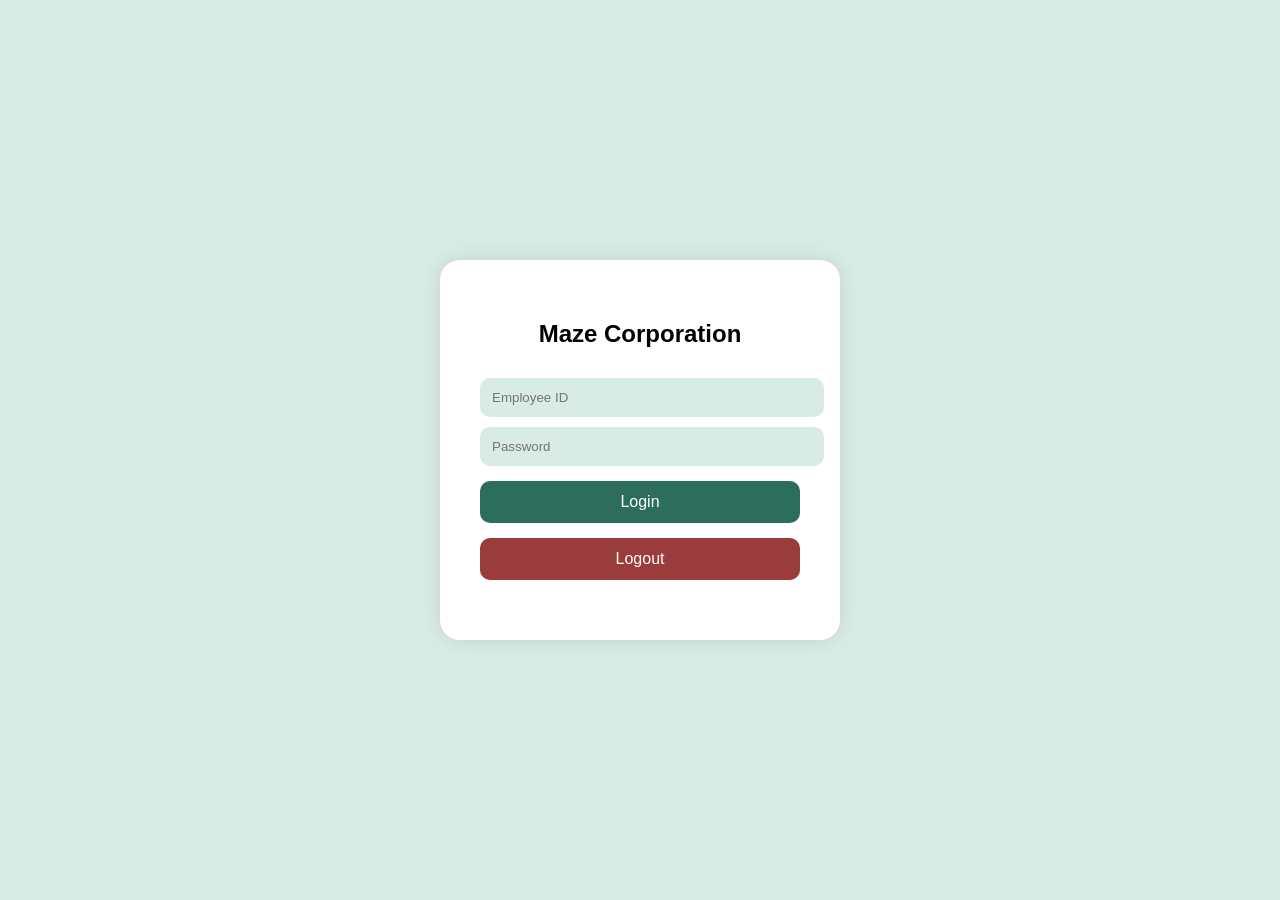
==== index.html @ d3320e2a "index.html" ====
<!DOCTYPE html>
<html>
<head>

<meta charset="UTF-8">
<meta name="viewport" content="width=device-width, initial-scale=1.0">

<title>Maze Attendance</title>

<style>

body{
font-family:Arial;
background:#d8ebe5;
display:flex;
justify-content:center;
align-items:center;
height:100vh;
margin:0;
}

.box{

background:white;
padding:40px;
border-radius:20px;
width:320px;
text-align:center;
box-shadow:0 0 20px rgba(0,0,0,0.1);

}

input{

width:100%;
padding:12px;
margin-top:10px;
border-radius:10px;
border:none;
background:#d8ebe5;

}

button{

width:100%;
padding:12px;
margin-top:15px;
border:none;
border-radius:10px;
background:#2d6d5c;
color:white;
font-size:16px;
cursor:pointer;

}

.logout{

background:#9b3c3c;

}

#status{

margin-top:20px;
font-weight:bold;

}

</style>

</head>

<body>

<div class="box">

<h2>Maze Corporation</h2>

<input type="text" id="employeeId" placeholder="Employee ID">

<input type="password" id="password" placeholder="Password">

<button onclick="login()">Login</button>

<button class="logout" onclick="logout()">Logout</button>

<div id="status"></div>

</div>

<script>

const scriptURL = 'https://script.google.com/macros/s/AKfycbyjqWs5kZk_83AKaGl8YXWdvSrTCnVP2L7ykjjJXuj_9iajZsVqD9Y7ADo-kpUCOozZ/exec';

async function sendData(action){

const employeeId =
document.getElementById('employeeId').value;

const password =
document.getElementById('password').value;

const status =
document.getElementById('status');

const data = {

action,
employeeId,
password

};

try{

const response = await fetch(scriptURL,{

method:'POST',
body:JSON.stringify(data)

});

const result = await response.json();

status.innerHTML = result.message;

}
catch(error){

status.innerHTML = 'Connection Error';

}

}

function login(){

sendData('login');

}

function logout(){

sendData('logout');

}

</script>

</body>
</html>
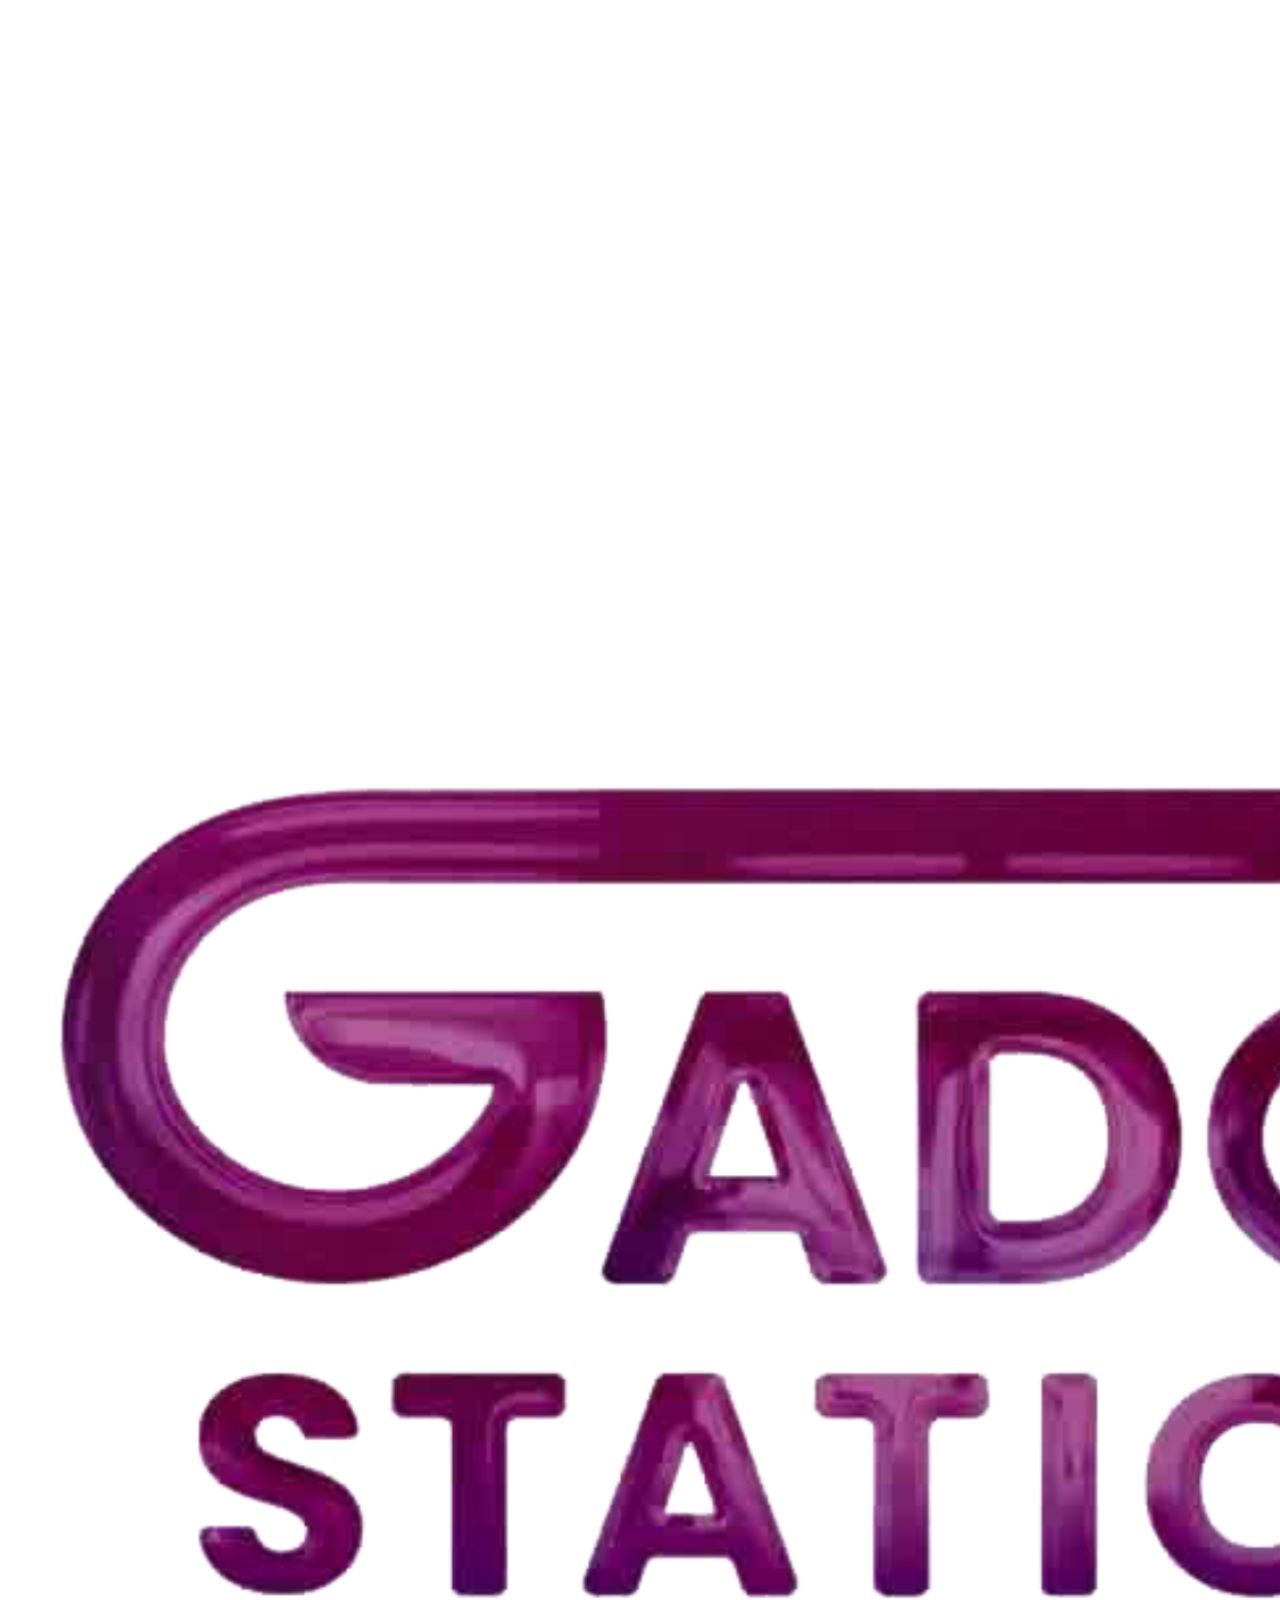
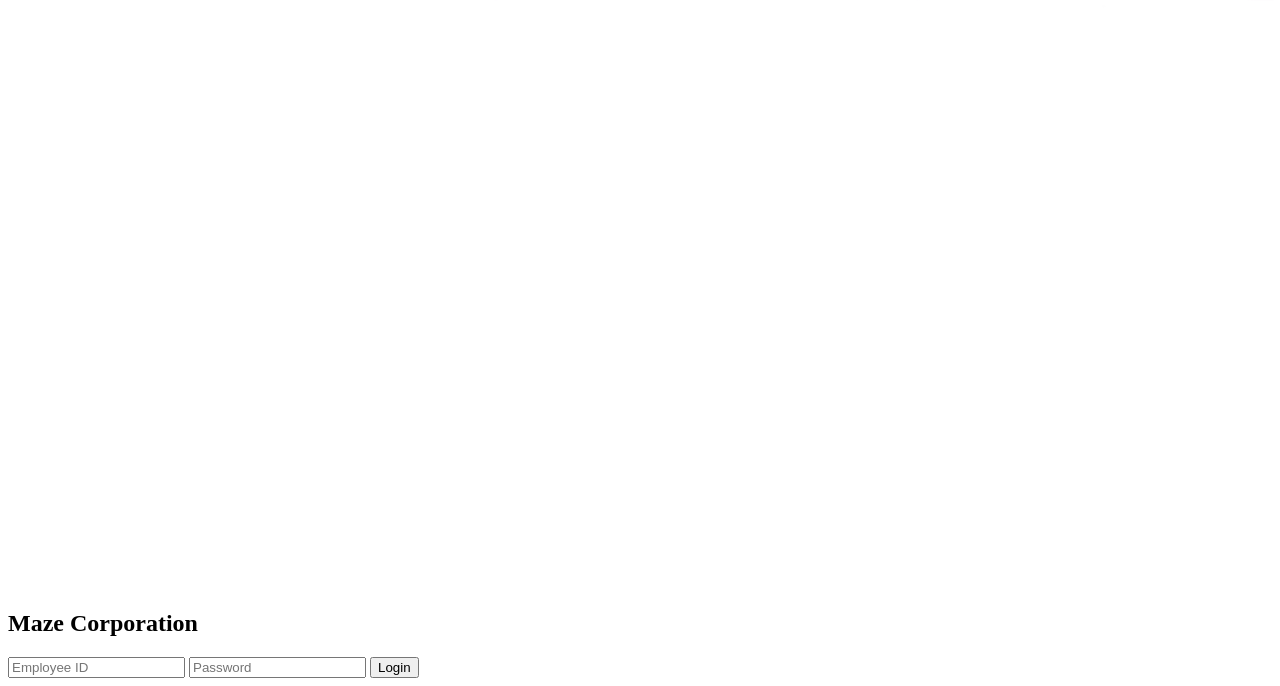
==== commit 62c55696: "index.html" ====
--- a/index.html
+++ b/index.html
@@ -7,68 +7,7 @@
 
 <title>Maze Attendance</title>
 
-<style>
-
-body{
-font-family:Arial;
-background:#d8ebe5;
-display:flex;
-justify-content:center;
-align-items:center;
-height:100vh;
-margin:0;
-}
-
-.box{
-
-background:white;
-padding:40px;
-border-radius:20px;
-width:320px;
-text-align:center;
-box-shadow:0 0 20px rgba(0,0,0,0.1);
-
-}
-
-input{
-
-width:100%;
-padding:12px;
-margin-top:10px;
-border-radius:10px;
-border:none;
-background:#d8ebe5;
-
-}
-
-button{
-
-width:100%;
-padding:12px;
-margin-top:15px;
-border:none;
-border-radius:10px;
-background:#2d6d5c;
-color:white;
-font-size:16px;
-cursor:pointer;
-
-}
-
-.logout{
-
-background:#9b3c3c;
-
-}
-
-#status{
-
-margin-top:20px;
-font-weight:bold;
-
-}
-
-</style>
+<link rel="stylesheet" href="style.css">
 
 </head>
 
@@ -76,78 +15,23 @@
 
 <div class="box">
 
+<img src="logo.png" class="logo">
+
 <h2>Maze Corporation</h2>
 
 <input type="text" id="employeeId" placeholder="Employee ID">
 
 <input type="password" id="password" placeholder="Password">
 
-<button onclick="login()">Login</button>
-
-<button class="logout" onclick="logout()">Logout</button>
+<button id="loginBtn" onclick="login()">
+Login
+</button>
 
 <div id="status"></div>
 
 </div>
 
-<script>
-
-const scriptURL = 'https://script.google.com/macros/s/AKfycbyjqWs5kZk_83AKaGl8YXWdvSrTCnVP2L7ykjjJXuj_9iajZsVqD9Y7ADo-kpUCOozZ/exec';
-
-async function sendData(action){
-
-const employeeId =
-document.getElementById('employeeId').value;
-
-const password =
-document.getElementById('password').value;
-
-const status =
-document.getElementById('status');
-
-const data = {
-
-action,
-employeeId,
-password
-
-};
-
-try{
-
-const response = await fetch(scriptURL,{
-
-method:'POST',
-body:JSON.stringify(data)
-
-});
-
-const result = await response.json();
-
-status.innerHTML = result.message;
-
-}
-catch(error){
-
-status.innerHTML = 'Connection Error';
-
-}
-
-}
-
-function login(){
-
-sendData('login');
-
-}
-
-function logout(){
-
-sendData('logout');
-
-}
-
-</script>
+<script src="script.js"></script>
 
 </body>
 </html>
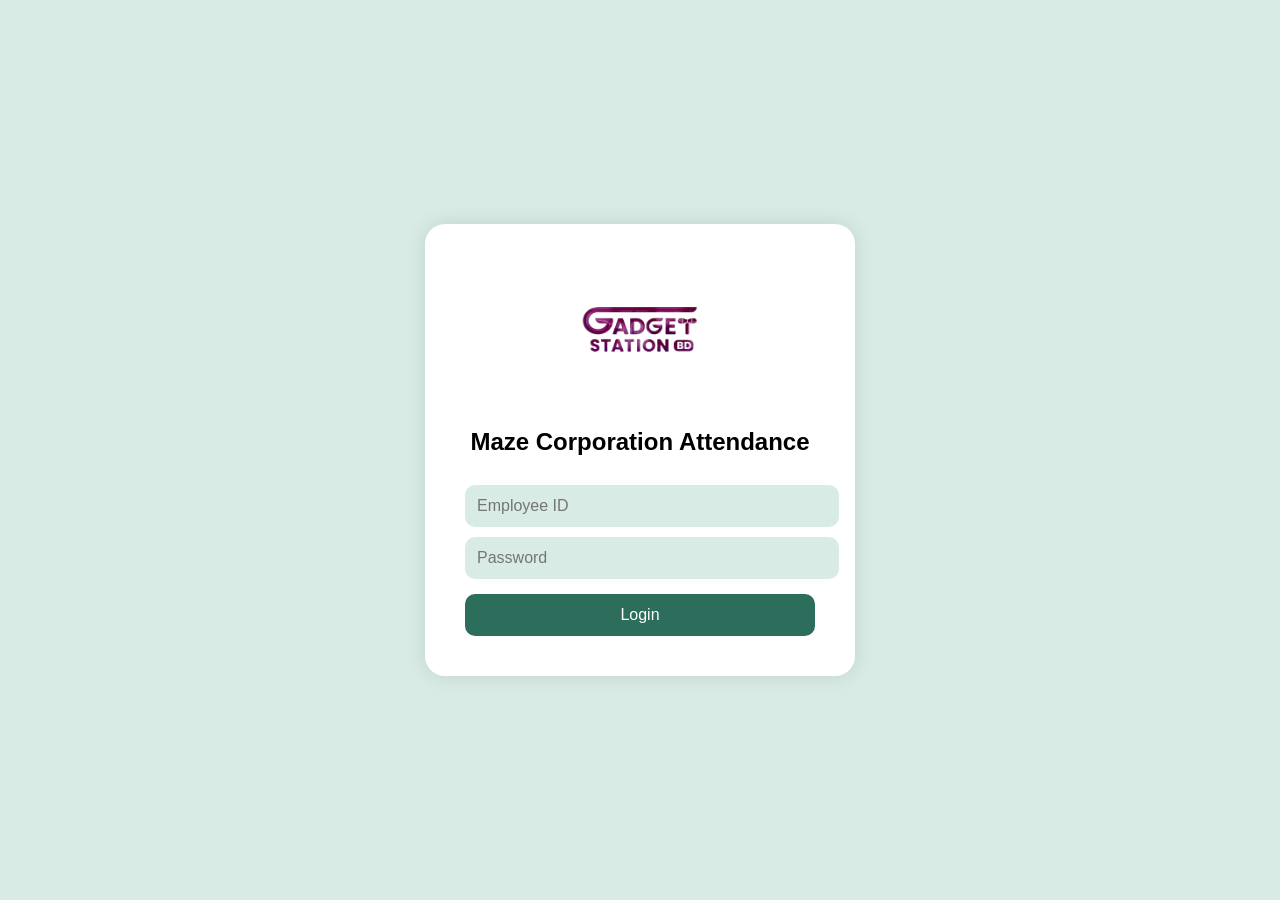
==== commit c91120fa: "index.html" ====
--- a/index.html
+++ b/index.html
@@ -17,7 +17,7 @@
 
 <img src="logo.png" class="logo">
 
-<h2>Maze Corporation</h2>
+<h2>Maze Corporation Attendance</h2>
 
 <input type="text" id="employeeId" placeholder="Employee ID">
 
--- a/style.css
+++ b/style.css
@@ -0,0 +1,79 @@
+body{
+
+font-family:Arial;
+background:#d8ebe5;
+display:flex;
+justify-content:center;
+align-items:center;
+height:100vh;
+margin:0;
+
+}
+
+.box{
+
+background:white;
+padding:40px;
+border-radius:20px;
+width:350px;
+text-align:center;
+box-shadow:0 0 20px rgba(0,0,0,0.1);
+
+}
+
+.logo{
+
+width:120px;
+margin-bottom:20px;
+
+}
+
+input{
+
+width:100%;
+padding:12px;
+margin-top:10px;
+border:none;
+border-radius:10px;
+background:#d8ebe5;
+font-size:16px;
+
+}
+
+button{
+
+width:100%;
+padding:12px;
+margin-top:15px;
+border:none;
+border-radius:10px;
+background:#2d6d5c;
+color:white;
+font-size:16px;
+cursor:pointer;
+
+}
+
+button:disabled{
+
+opacity:0.5;
+cursor:not-allowed;
+
+}
+
+.table{
+
+width:100%;
+border-collapse:collapse;
+margin-top:20px;
+
+}
+
+.table th,
+.table td{
+
+border:1px solid #ccc;
+padding:10px;
+font-size:14px;
+
+}
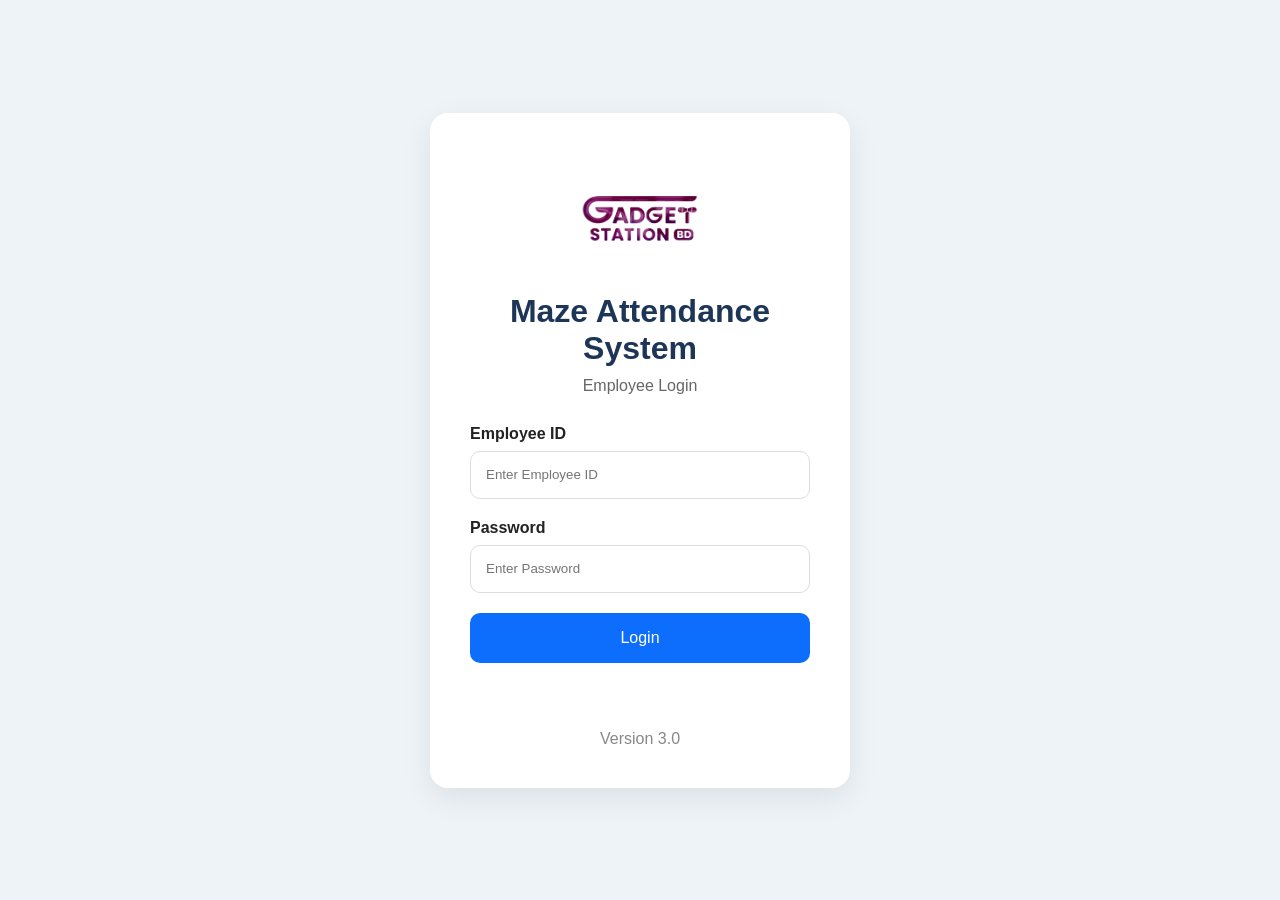
==== commit 83e2a9d6: "Add files via upload" ====
--- a/index.html
+++ b/index.html
@@ -1,37 +1,121 @@
 <!DOCTYPE html>
-<html>
+<html lang="en">
+
 <head>
 
 <meta charset="UTF-8">
-<meta name="viewport" content="width=device-width, initial-scale=1.0">
 
-<title>Maze Attendance</title>
+<meta
+name="viewport"
+content="width=device-width, initial-scale=1.0">
 
-<link rel="stylesheet" href="style.css">
+<title>Maze Attendance System</title>
+
+<link
+rel="stylesheet"
+href="style.css">
 
 </head>
 
 <body>
 
-<div class="box">
+<div class="login-container">
 
-<img src="logo.png" class="logo">
+    <div class="login-card">
 
-<h2>Maze Corporation Attendance</h2>
+        <img
+        src="logo.png"
+        alt="Logo"
+        class="logo">
 
-<input type="text" id="employeeId" placeholder="Employee ID">
+        <h1>
 
-<input type="password" id="password" placeholder="Password">
+            Maze Attendance System
 
-<button id="loginBtn" onclick="login()">
-Login
-</button>
+        </h1>
 
-<div id="status"></div>
+        <p class="subtitle">
+
+            Employee Login
+
+        </p>
+
+        <div class="input-group">
+
+            <label>
+
+                Employee ID
+
+            </label>
+
+            <input
+
+                type="text"
+
+                id="employeeId"
+
+                placeholder="Enter Employee ID"
+
+                autocomplete="username"
+
+            >
+
+        </div>
+
+        <div class="input-group">
+
+            <label>
+
+                Password
+
+            </label>
+
+            <input
+
+                type="password"
+
+                id="password"
+
+                placeholder="Enter Password"
+
+                autocomplete="current-password"
+
+            >
+
+        </div>
+
+        <button
+
+            id="loginBtn"
+
+            onclick="login()"
+
+        >
+
+            Login
+
+        </button>
+
+        <div
+
+            id="status"
+
+            class="status"
+
+        ></div>
+
+        <div class="version">
+
+            Version 3.0
+
+        </div>
+
+    </div>
 
 </div>
 
 <script src="script.js"></script>
 
 </body>
-</html>
+
+</html>
--- a/style.css
+++ b/style.css
@@ -1,79 +1,276 @@
+*{
+    margin:0;
+    padding:0;
+    box-sizing:border-box;
+    font-family:Arial,Helvetica,sans-serif;
+}
+
 body{
-
-font-family:Arial;
-background:#d8ebe5;
-display:flex;
-justify-content:center;
-align-items:center;
-height:100vh;
-margin:0;
-
-}
-
-.box{
-
-background:white;
-padding:40px;
-border-radius:20px;
-width:350px;
-text-align:center;
-box-shadow:0 0 20px rgba(0,0,0,0.1);
-
+    background:#eef3f8;
+    color:#222;
+}
+
+/* ================= LOGIN ================= */
+
+.login-container{
+    min-height:100vh;
+    display:flex;
+    justify-content:center;
+    align-items:center;
+    padding:20px;
+}
+
+.login-card{
+    width:100%;
+    max-width:420px;
+    background:#fff;
+    border-radius:18px;
+    padding:40px;
+    box-shadow:0 10px 30px rgba(0,0,0,.08);
 }
 
 .logo{
-
-width:120px;
-margin-bottom:20px;
-
-}
-
-input{
-
-width:100%;
-padding:12px;
-margin-top:10px;
-border:none;
-border-radius:10px;
-background:#d8ebe5;
-font-size:16px;
-
+    display:block;
+    margin:0 auto 20px;
+    width:120px;
+}
+
+h1{
+    text-align:center;
+    margin-bottom:10px;
+    color:#1d3557;
+}
+
+.subtitle{
+    text-align:center;
+    color:#666;
+    margin-bottom:30px;
+}
+
+.input-group{
+    margin-bottom:20px;
+}
+
+.input-group label{
+    display:block;
+    margin-bottom:8px;
+    font-weight:bold;
+}
+
+.input-group input{
+    width:100%;
+    height:48px;
+    padding:0 15px;
+    border:1px solid #ddd;
+    border-radius:10px;
+    outline:none;
+}
+
+.input-group input:focus{
+    border-color:#0d6efd;
 }
 
 button{
-
-width:100%;
-padding:12px;
-margin-top:15px;
-border:none;
-border-radius:10px;
-background:#2d6d5c;
-color:white;
-font-size:16px;
-cursor:pointer;
-
-}
-
-button:disabled{
-
-opacity:0.5;
-cursor:not-allowed;
-
-}
-
-.table{
-
-width:100%;
-border-collapse:collapse;
-margin-top:20px;
-
-}
-
-.table th,
-.table td{
-
-border:1px solid #ccc;
-padding:10px;
-font-size:14px;
-
-}
+    border:none;
+    cursor:pointer;
+    transition:.3s;
+}
+
+#loginBtn{
+    width:100%;
+    height:50px;
+    background:#0d6efd;
+    color:#fff;
+    border-radius:10px;
+    font-size:16px;
+}
+
+#loginBtn:hover{
+    background:#0b5ed7;
+}
+
+.status{
+    margin-top:20px;
+    text-align:center;
+    color:#d00;
+    min-height:22px;
+}
+
+.version{
+    margin-top:25px;
+    text-align:center;
+    color:#888;
+}
+
+/* ================= DASHBOARD ================= */
+
+.dashboard-container{
+    width:100%;
+    padding:30px;
+}
+
+.dashboard-card{
+    max-width:1200px;
+    margin:auto;
+    background:#fff;
+    border-radius:18px;
+    padding:30px;
+    box-shadow:0 10px 30px rgba(0,0,0,.08);
+}
+
+.top-bar{
+    display:flex;
+    justify-content:space-between;
+    align-items:center;
+    margin-bottom:20px;
+}
+
+.top-bar .logo{
+    width:90px;
+    margin:0;
+}
+
+.logout-btn{
+    background:#dc3545;
+    color:#fff;
+    padding:12px 25px;
+    border-radius:8px;
+}
+
+.logout-btn:hover{
+    background:#bb2d3b;
+}
+
+#employeeName{
+    text-align:center;
+    margin-top:10px;
+}
+
+#employeeInfo{
+    text-align:center;
+    color:#666;
+    margin-bottom:20px;
+}
+
+.clock{
+    text-align:center;
+    margin-bottom:30px;
+}
+
+.clock h3{
+    color:#666;
+}
+
+.clock h1{
+    font-size:42px;
+}
+
+.action-buttons{
+    display:flex;
+    gap:15px;
+    margin-bottom:30px;
+}
+
+.action-buttons button{
+    flex:1;
+    height:50px;
+    background:#0d6efd;
+    color:#fff;
+    border-radius:10px;
+    font-size:16px;
+}
+
+.action-buttons button:hover{
+    background:#0b5ed7;
+}
+
+.summary{
+    display:grid;
+    grid-template-columns:repeat(auto-fit,minmax(170px,1fr));
+    gap:18px;
+    margin-bottom:35px;
+}
+
+.card{
+    background:#f8f9fb;
+    border-radius:12px;
+    padding:20px;
+    text-align:center;
+}
+
+.card span{
+    display:block;
+    color:#666;
+    margin-bottom:10px;
+}
+
+.card h3{
+    font-size:32px;
+    color:#1d3557;
+}
+
+.history-title{
+    margin-bottom:15px;
+}
+
+.table-wrapper{
+    overflow-x:auto;
+}
+
+table{
+    width:100%;
+    border-collapse:collapse;
+}
+
+thead{
+    background:#0d6efd;
+    color:#fff;
+}
+
+th,
+td{
+    padding:14px;
+    text-align:center;
+    border-bottom:1px solid #ddd;
+}
+
+tbody tr:hover{
+    background:#f8f9fa;
+}
+
+@media(max-width:768px){
+
+    .dashboard-container{
+        padding:15px;
+    }
+
+    .dashboard-card{
+        padding:20px;
+    }
+
+    .top-bar{
+        flex-direction:column;
+        gap:15px;
+    }
+
+    .action-buttons{
+        flex-direction:column;
+    }
+
+    .summary{
+        grid-template-columns:repeat(2,1fr);
+    }
+
+}
+
+@media(max-width:500px){
+
+    .summary{
+        grid-template-columns:1fr;
+    }
+
+    .clock h1{
+        font-size:30px;
+    }
+
+}
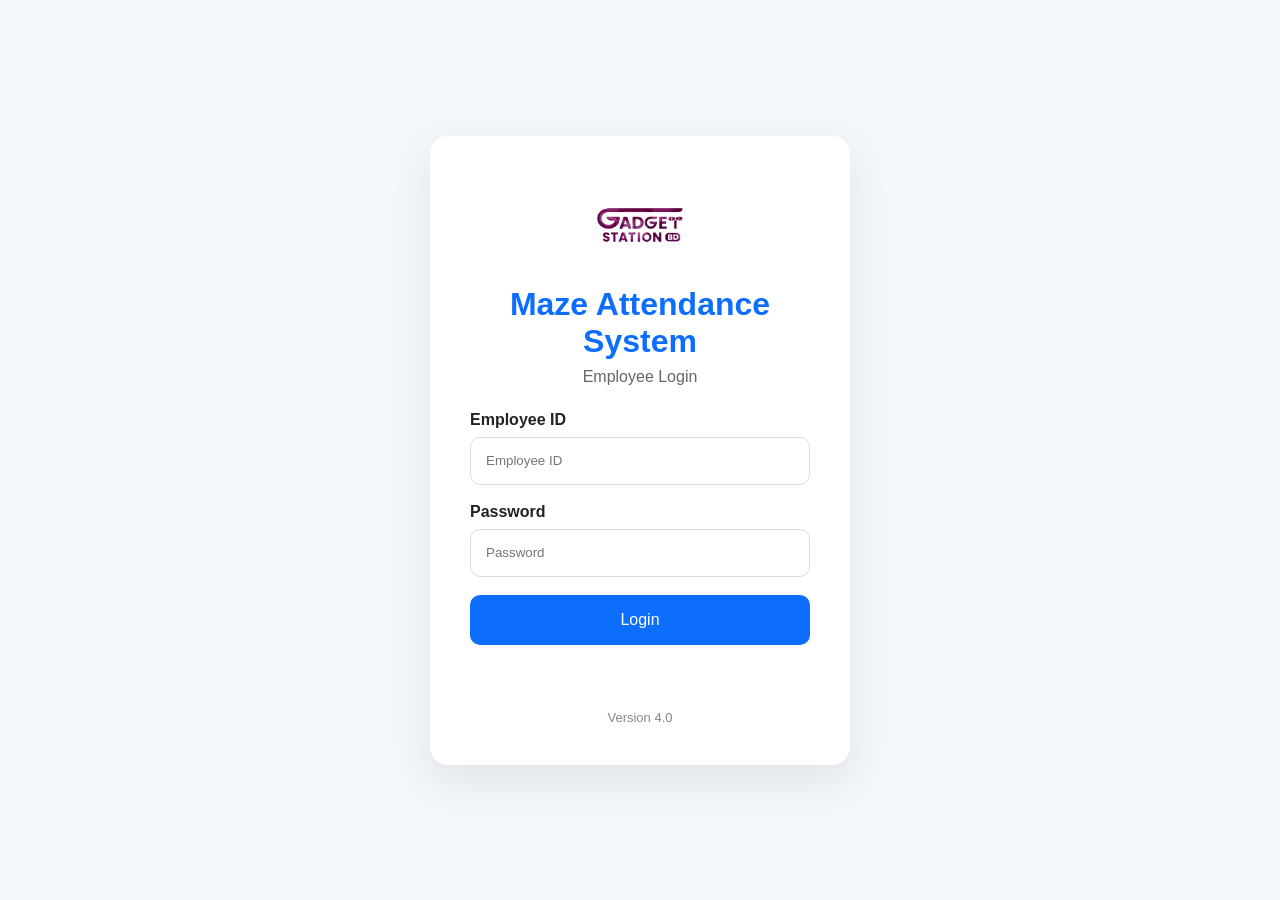
==== commit 3b1be018: "Add files via upload" ====
--- a/index.html
+++ b/index.html
@@ -19,14 +19,14 @@
 
 <body>
 
-<div class="login-container">
+<div class="login-page">
 
     <div class="login-card">
 
         <img
         src="logo.png"
-        alt="Logo"
-        class="logo">
+        class="logo"
+        alt="Logo">
 
         <h1>
 
@@ -40,7 +40,7 @@
 
         </p>
 
-        <div class="input-group">
+        <div class="form-group">
 
             <label>
 
@@ -50,11 +50,11 @@
 
             <input
 
+                id="employeeId"
+
                 type="text"
 
-                id="employeeId"
-
-                placeholder="Enter Employee ID"
+                placeholder="Employee ID"
 
                 autocomplete="username"
 
@@ -62,7 +62,7 @@
 
         </div>
 
-        <div class="input-group">
+        <div class="form-group">
 
             <label>
 
@@ -72,11 +72,11 @@
 
             <input
 
+                id="password"
+
                 type="password"
 
-                id="password"
-
-                placeholder="Enter Password"
+                placeholder="Password"
 
                 autocomplete="current-password"
 
@@ -85,28 +85,21 @@
         </div>
 
         <button
-
-            id="loginBtn"
-
-            onclick="login()"
-
-        >
+        id="loginBtn">
 
             Login
 
         </button>
 
         <div
+        id="message"
+        class="message">
 
-            id="status"
-
-            class="status"
-
-        ></div>
+        </div>
 
         <div class="version">
 
-            Version 3.0
+            Version 4.0
 
         </div>
 
@@ -114,7 +107,9 @@
 
 </div>
 
-<script src="script.js"></script>
+<script src="config.js"></script>
+
+<script src="login.js"></script>
 
 </body>
 
--- a/style.css
+++ b/style.css
@@ -2,17 +2,19 @@
     margin:0;
     padding:0;
     box-sizing:border-box;
-    font-family:Arial,Helvetica,sans-serif;
+    font-family:Segoe UI,Tahoma,Geneva,Verdana,sans-serif;
 }
 
 body{
-    background:#eef3f8;
+    background:#f3f6fb;
     color:#222;
 }
 
-/* ================= LOGIN ================= */
-
-.login-container{
+/* ===========================
+   LOGIN
+=========================== */
+
+.login-page{
     min-height:100vh;
     display:flex;
     justify-content:center;
@@ -21,256 +23,390 @@
 }
 
 .login-card{
+
     width:100%;
     max-width:420px;
+
     background:#fff;
+
     border-radius:18px;
+
     padding:40px;
-    box-shadow:0 10px 30px rgba(0,0,0,.08);
+
+    box-shadow:0 15px 40px rgba(0,0,0,.08);
+
 }
 
 .logo{
+
+    width:90px;
+
     display:block;
+
     margin:0 auto 20px;
-    width:120px;
-}
-
-h1{
-    text-align:center;
-    margin-bottom:10px;
-    color:#1d3557;
+
+}
+
+.login-card h1{
+
+    text-align:center;
+
+    margin-bottom:8px;
+
+    color:#0d6efd;
+
 }
 
 .subtitle{
-    text-align:center;
+
+    text-align:center;
+
     color:#666;
+
+    margin-bottom:25px;
+
+}
+
+.form-group{
+
+    margin-bottom:18px;
+
+}
+
+.form-group label{
+
+    display:block;
+
+    margin-bottom:8px;
+
+    font-weight:600;
+
+}
+
+.form-group input{
+
+    width:100%;
+
+    height:48px;
+
+    border:1px solid #ddd;
+
+    border-radius:10px;
+
+    padding:0 15px;
+
+    outline:none;
+
+    transition:.2s;
+
+}
+
+.form-group input:focus{
+
+    border-color:#0d6efd;
+
+}
+
+button{
+
+    border:none;
+
+    cursor:pointer;
+
+    transition:.2s;
+
+}
+
+#loginBtn{
+
+    width:100%;
+
+    height:50px;
+
+    border-radius:10px;
+
+    background:#0d6efd;
+
+    color:#fff;
+
+    font-size:16px;
+
+}
+
+#loginBtn:hover{
+
+    background:#0b5ed7;
+
+}
+
+.message{
+
+    margin-top:18px;
+
+    text-align:center;
+
+    color:#dc3545;
+
+    min-height:22px;
+
+}
+
+.version{
+
+    text-align:center;
+
+    margin-top:25px;
+
+    color:#888;
+
+    font-size:13px;
+
+}
+
+/* ===========================
+   DASHBOARD
+=========================== */
+
+.dashboard{
+
+    max-width:1300px;
+
+    margin:30px auto;
+
+    padding:25px;
+
+}
+
+.topbar{
+
+    display:flex;
+
+    justify-content:space-between;
+
+    align-items:center;
+
+    margin-bottom:25px;
+
+}
+
+#logoutBtn{
+
+    background:#dc3545;
+
+    color:#fff;
+
+    padding:12px 22px;
+
+    border-radius:8px;
+
+}
+
+#logoutBtn:hover{
+
+    background:#bb2d3b;
+
+}
+
+.clock{
+
+    background:#fff;
+
+    padding:25px;
+
+    border-radius:15px;
+
+    text-align:center;
+
+    box-shadow:0 8px 20px rgba(0,0,0,.05);
+
+    margin-bottom:25px;
+
+}
+
+.clock h1{
+
+    margin-top:10px;
+
+    font-size:42px;
+
+    color:#0d6efd;
+
+}
+
+.action-buttons{
+
+    display:flex;
+
+    gap:15px;
+
+    margin-bottom:25px;
+
+}
+
+.action-buttons button{
+
+    flex:1;
+
+    height:52px;
+
+    border-radius:10px;
+
+    color:#fff;
+
+    font-size:16px;
+
+}
+
+#checkInBtn{
+
+    background:#198754;
+
+}
+
+#checkInBtn:hover{
+
+    background:#157347;
+
+}
+
+#checkOutBtn{
+
+    background:#fd7e14;
+
+}
+
+#checkOutBtn:hover{
+
+    background:#e96b02;
+
+}
+
+.cards{
+
+    display:grid;
+
+    grid-template-columns:repeat(auto-fit,minmax(180px,1fr));
+
+    gap:18px;
+
     margin-bottom:30px;
-}
-
-.input-group{
-    margin-bottom:20px;
-}
-
-.input-group label{
-    display:block;
-    margin-bottom:8px;
-    font-weight:bold;
-}
-
-.input-group input{
+
+}
+
+.card{
+
+    background:#fff;
+
+    border-radius:15px;
+
+    padding:25px;
+
+    text-align:center;
+
+    box-shadow:0 8px 20px rgba(0,0,0,.05);
+
+}
+
+.card h4{
+
+    color:#666;
+
+    margin-bottom:12px;
+
+}
+
+.card h2{
+
+    color:#0d6efd;
+
+    font-size:34px;
+
+}
+
+.history{
+
+    background:#fff;
+
+    border-radius:15px;
+
+    padding:25px;
+
+    box-shadow:0 8px 20px rgba(0,0,0,.05);
+
+    overflow-x:auto;
+
+}
+
+.history h3{
+
+    margin-bottom:18px;
+
+}
+
+table{
+
     width:100%;
-    height:48px;
-    padding:0 15px;
-    border:1px solid #ddd;
-    border-radius:10px;
-    outline:none;
-}
-
-.input-group input:focus{
-    border-color:#0d6efd;
-}
-
-button{
-    border:none;
-    cursor:pointer;
-    transition:.3s;
-}
-
-#loginBtn{
-    width:100%;
-    height:50px;
+
+    border-collapse:collapse;
+
+}
+
+thead{
+
     background:#0d6efd;
+
     color:#fff;
-    border-radius:10px;
-    font-size:16px;
-}
-
-#loginBtn:hover{
-    background:#0b5ed7;
-}
-
-.status{
-    margin-top:20px;
-    text-align:center;
-    color:#d00;
-    min-height:22px;
-}
-
-.version{
-    margin-top:25px;
-    text-align:center;
-    color:#888;
-}
-
-/* ================= DASHBOARD ================= */
-
-.dashboard-container{
-    width:100%;
-    padding:30px;
-}
-
-.dashboard-card{
-    max-width:1200px;
-    margin:auto;
-    background:#fff;
-    border-radius:18px;
-    padding:30px;
-    box-shadow:0 10px 30px rgba(0,0,0,.08);
-}
-
-.top-bar{
-    display:flex;
-    justify-content:space-between;
-    align-items:center;
-    margin-bottom:20px;
-}
-
-.top-bar .logo{
-    width:90px;
-    margin:0;
-}
-
-.logout-btn{
-    background:#dc3545;
-    color:#fff;
-    padding:12px 25px;
-    border-radius:8px;
-}
-
-.logout-btn:hover{
-    background:#bb2d3b;
-}
-
-#employeeName{
-    text-align:center;
-    margin-top:10px;
-}
-
-#employeeInfo{
-    text-align:center;
-    color:#666;
-    margin-bottom:20px;
-}
-
-.clock{
-    text-align:center;
-    margin-bottom:30px;
-}
-
-.clock h3{
-    color:#666;
-}
-
-.clock h1{
-    font-size:42px;
-}
-
-.action-buttons{
-    display:flex;
-    gap:15px;
-    margin-bottom:30px;
-}
-
-.action-buttons button{
-    flex:1;
-    height:50px;
-    background:#0d6efd;
-    color:#fff;
-    border-radius:10px;
-    font-size:16px;
-}
-
-.action-buttons button:hover{
-    background:#0b5ed7;
-}
-
-.summary{
-    display:grid;
-    grid-template-columns:repeat(auto-fit,minmax(170px,1fr));
-    gap:18px;
-    margin-bottom:35px;
-}
-
-.card{
-    background:#f8f9fb;
-    border-radius:12px;
-    padding:20px;
-    text-align:center;
-}
-
-.card span{
-    display:block;
-    color:#666;
-    margin-bottom:10px;
-}
-
-.card h3{
-    font-size:32px;
-    color:#1d3557;
-}
-
-.history-title{
-    margin-bottom:15px;
-}
-
-.table-wrapper{
-    overflow-x:auto;
-}
-
-table{
-    width:100%;
-    border-collapse:collapse;
-}
-
-thead{
-    background:#0d6efd;
-    color:#fff;
-}
-
-th,
-td{
+
+}
+
+th,td{
+
     padding:14px;
-    text-align:center;
-    border-bottom:1px solid #ddd;
+
+    border-bottom:1px solid #eee;
+
+    text-align:center;
+
 }
 
 tbody tr:hover{
+
     background:#f8f9fa;
-}
+
+}
+
+/* ===========================
+   MOBILE
+=========================== */
 
 @media(max-width:768px){
 
-    .dashboard-container{
+    .dashboard{
+
         padding:15px;
+
     }
 
-    .dashboard-card{
-        padding:20px;
+    .topbar{
+
+        flex-direction:column;
+
+        gap:15px;
+
+        text-align:center;
+
     }
 
-    .top-bar{
+    .action-buttons{
+
         flex-direction:column;
-        gap:15px;
+
     }
 
-    .action-buttons{
-        flex-direction:column;
+    .clock h1{
+
+        font-size:30px;
+
     }
 
-    .summary{
-        grid-template-columns:repeat(2,1fr);
-    }
-
-}
-
-@media(max-width:500px){
-
-    .summary{
-        grid-template-columns:1fr;
-    }
-
-    .clock h1{
-        font-size:30px;
-    }
-
 }
